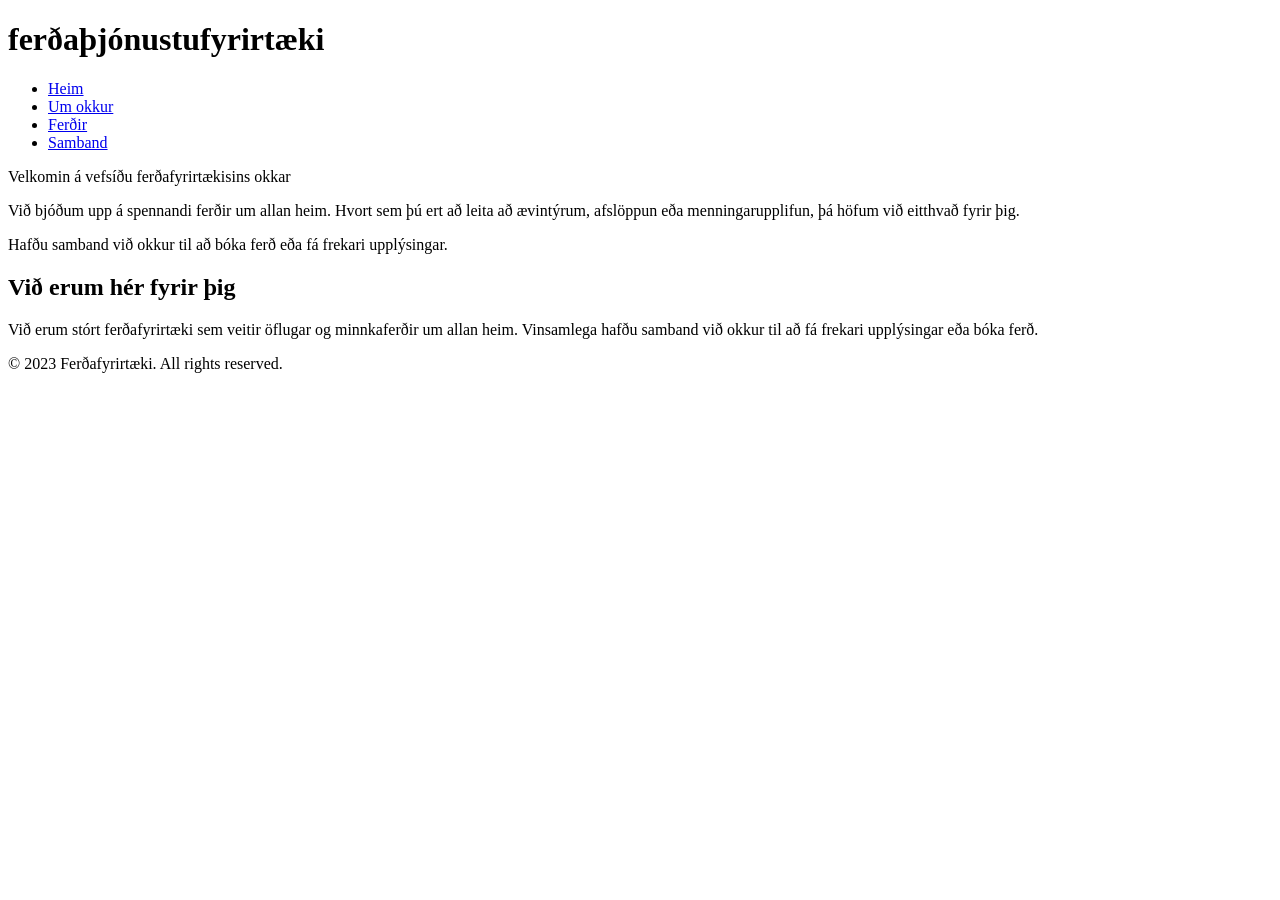
==== index.html @ 30552469 "Verkefni 1 HTML grunnur" ====
<!DOCTYPE html>
<html lang="is">
<head>
    <meta charset="UTF-8">
    <meta name="viewport" content="width=device-width, initial-scale=1.0">
    <title>verkefni1</title>
</head>
<body>
    <header>
        <h1>ferðaþjónustufyrirtæki</h1>    

<nav>
    <ul>
        <li><a href="index.html">Heim</a></li>
        <li><a href="umokkur.html">Um okkur</a></li>
        <li><a href="ferdir.html">Ferðir</a></li>
        <li><a href="samband.html">Samband</a></li>
    </ul>
</nav>      
    </header>
<main>
    <section
    <h1>Velkomin á vefsíðu ferðafyrirtækisins okkar</h1>
        <p>Við bjóðum upp á spennandi ferðir um allan heim. Hvort sem þú ert að leita að ævintýrum, afslöppun eða menningarupplifun, þá höfum við eitthvað fyrir þig.</p>
        <p>Hafðu samband við okkur til að bóka ferð eða fá frekari upplýsingar.</p>
</section> 
<section>
    <h2>Við erum hér fyrir þig</h2>
    <p>Við erum stórt ferðafyrirtæki sem veitir öflugar og minnkaferðir um allan heim. Vinsamlega hafðu samband við okkur til að fá frekari upplýsingar eða bóka ferð.</p>
</section>
</main>      
<footer>
    <p>&copy; 2023 Ferðafyrirtæki. All rights reserved.</p>
</footer>    

</body> 
</html>
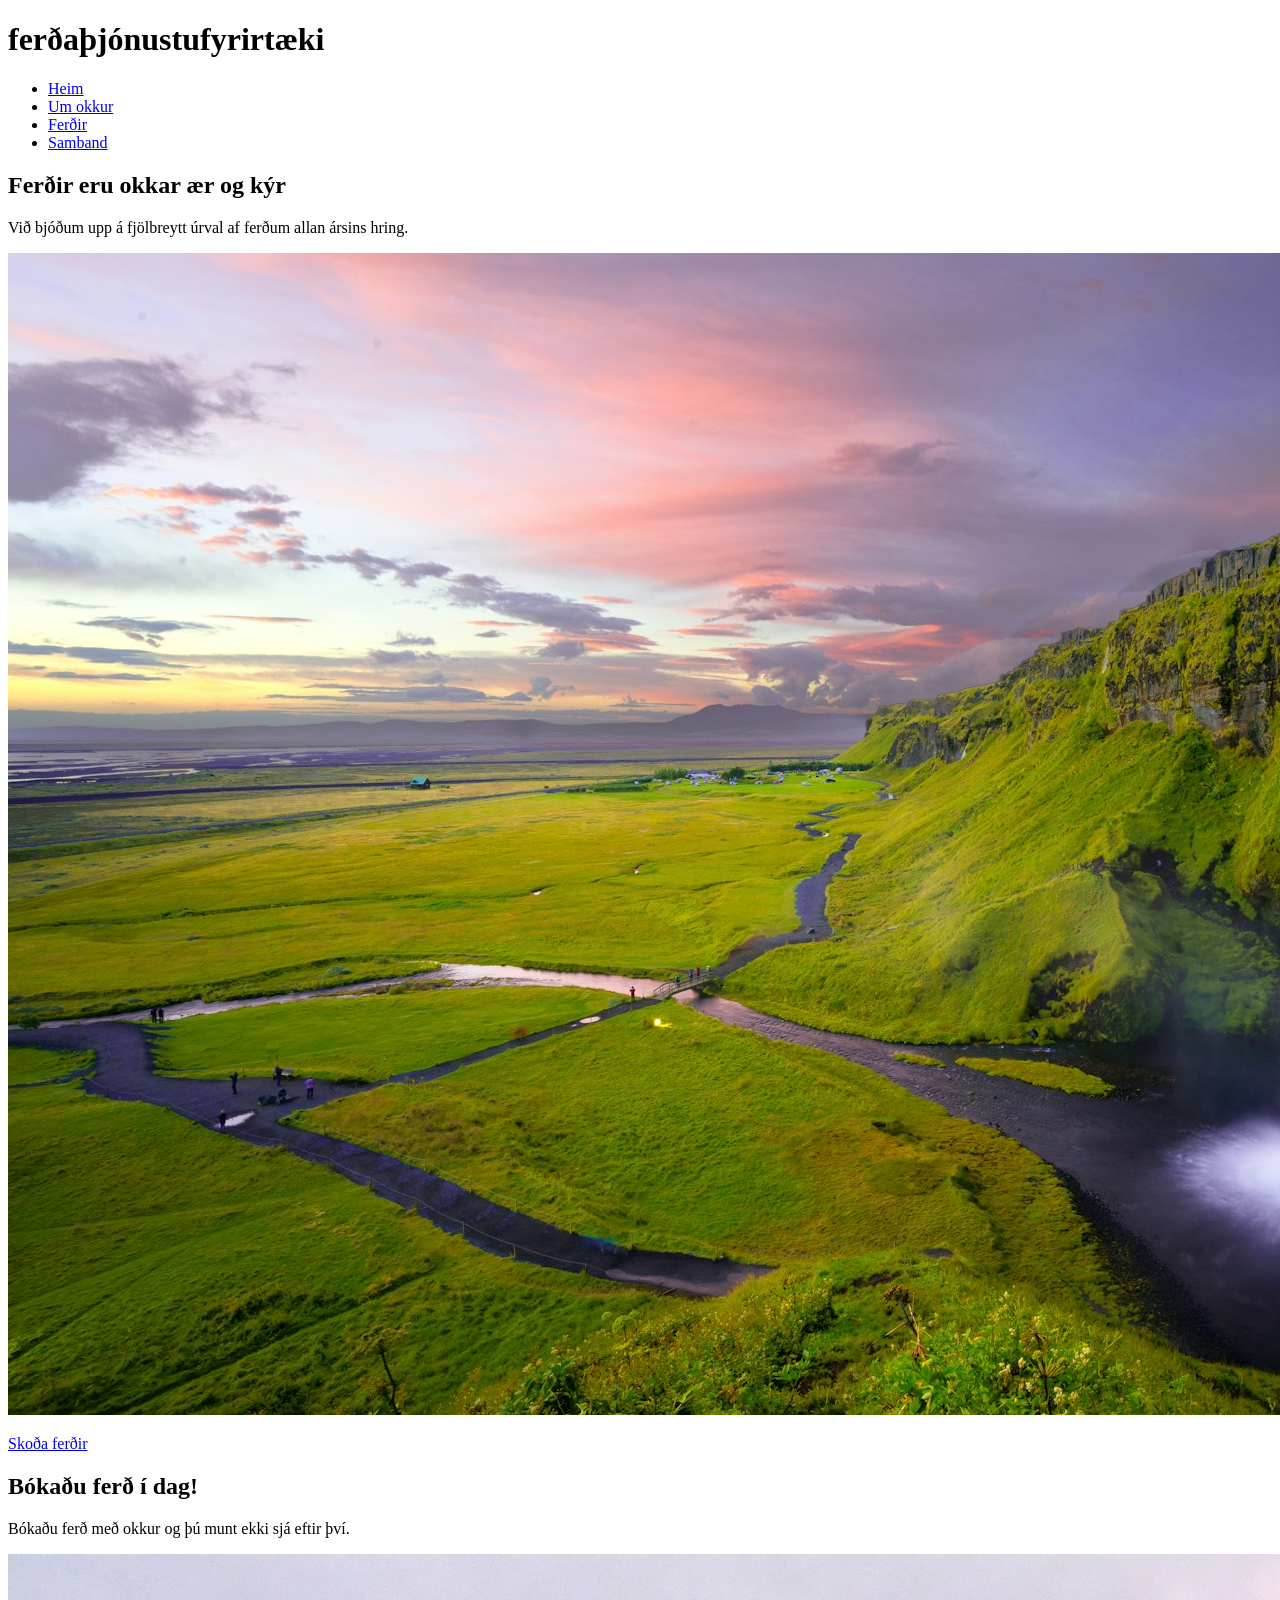
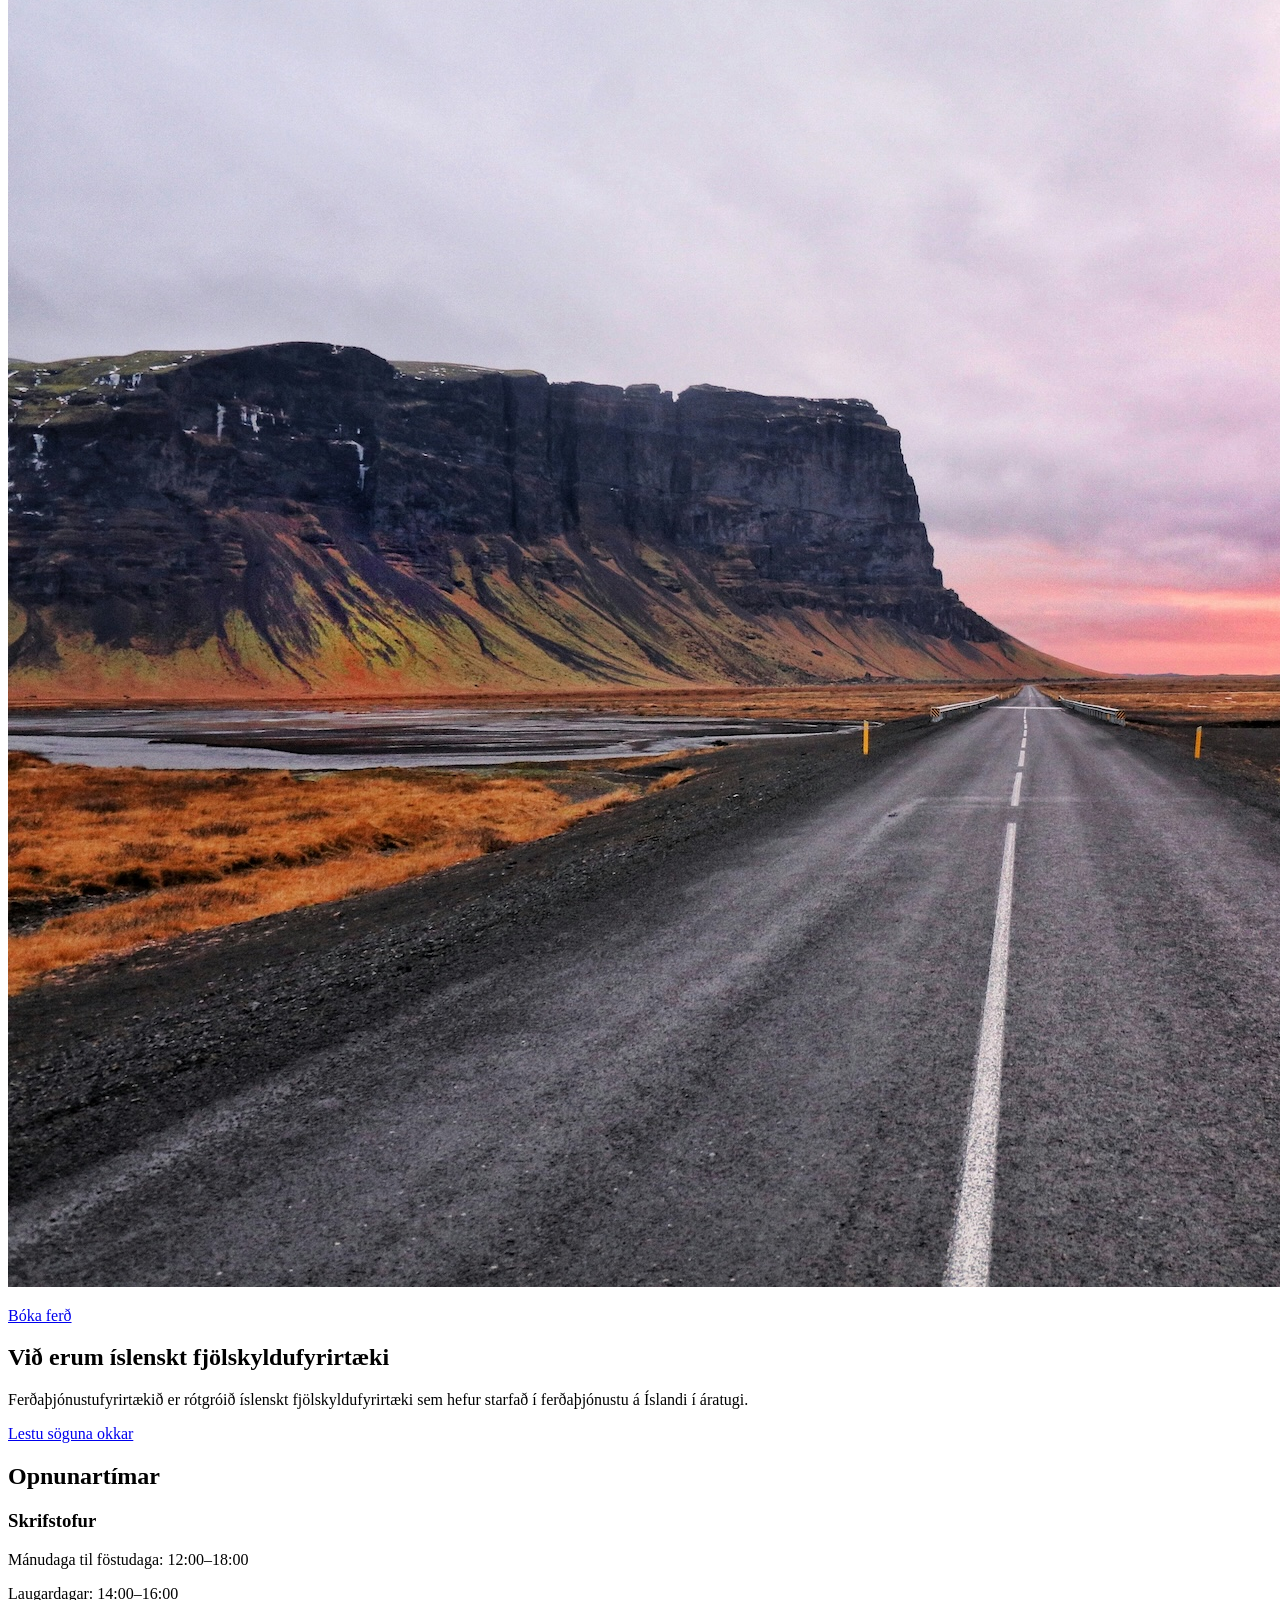
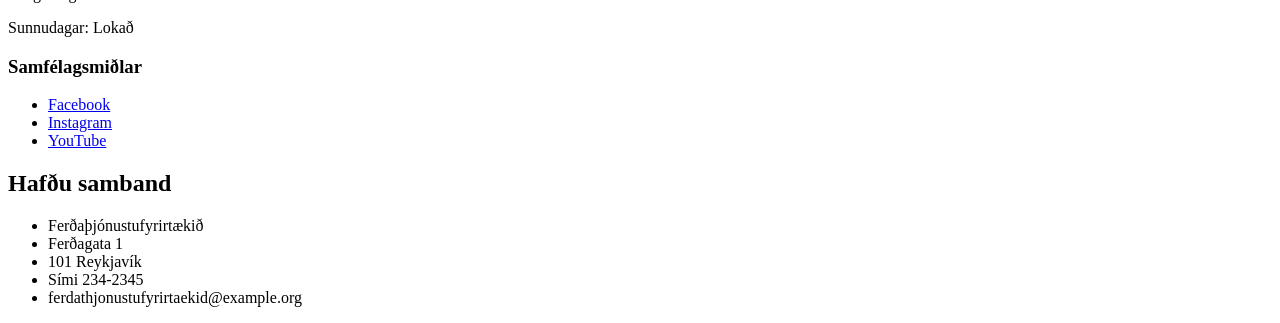
==== commit 5a992989: "Finish Verkefni 1 HTML" ====
--- a/index.html
+++ b/index.html
@@ -19,19 +19,67 @@
 </nav>      
     </header>
 <main>
-    <section
-    <h1>Velkomin á vefsíðu ferðafyrirtækisins okkar</h1>
-        <p>Við bjóðum upp á spennandi ferðir um allan heim. Hvort sem þú ert að leita að ævintýrum, afslöppun eða menningarupplifun, þá höfum við eitthvað fyrir þig.</p>
-        <p>Hafðu samband við okkur til að bóka ferð eða fá frekari upplýsingar.</p>
-</section> 
-<section>
-    <h2>Við erum hér fyrir þig</h2>
-    <p>Við erum stórt ferðafyrirtæki sem veitir öflugar og minnkaferðir um allan heim. Vinsamlega hafðu samband við okkur til að fá frekari upplýsingar eða bóka ferð.</p>
-</section>
-</main>      
+    <section>
+        <h2>Ferðir eru okkar ær og kýr</h2>
+
+        <p>Við bjóðum upp á fjölbreytt úrval af ferðum allan ársins hring.</p>
+
+        <img src="myndir/seljalandsfoss.jpg" alt="Seljalandsfoss">
+
+        <p><a href="ferdir.html">Skoða ferðir</a></p>
+    </section>
+
+    <section>
+        <h2>Bókaðu ferð í dag!</h2>
+
+        <p>Bókaðu ferð með okkur og þú munt ekki sjá eftir því.</p>
+
+        <img src="myndir/vegur.jpg" alt="Vegur">
+
+        <p><a href="samband.html">Bóka ferð</a></p>
+    </section>
+
+    <section>
+        <h2>Við erum íslenskt fjölskyldufyrirtæki</h2>
+
+        <p>
+            Ferðaþjónustufyrirtækið er rótgróið íslenskt fjölskyldufyrirtæki
+            sem hefur starfað í ferðaþjónustu á Íslandi í áratugi.
+        </p>
+
+        <p><a href="umokkur.html">Lestu söguna okkar</a></p>
+    </section>
+</main>
 <footer>
-    <p>&copy; 2023 Ferðafyrirtæki. All rights reserved.</p>
-</footer>    
+    <section>
+        <h2>Opnunartímar</h2>
+
+        <h3>Skrifstofur</h3>
+        <p>Mánudaga til föstudaga: 12:00–18:00</p>
+        <p>Laugardagar: 14:00–16:00</p>
+        <p>Sunnudagar: Lokað</p>
+    </section>
+
+    <section>
+        <h3>Samfélagsmiðlar</h3>
+        <ul>
+            <li><a href="https://www.facebook.com/HaskoliIslands/">Facebook</a></li>
+            <li><a href="https://www.instagram.com/haskoli_islands/">Instagram</a></li>
+            <li><a href="https://www.youtube.com/user/HIvarp">YouTube</a></li>
+        </ul>
+    </section>
+
+    <section>
+        <h2>Hafðu samband</h2>
+        <ul>
+            <li>Ferðaþjónustufyrirtækið</li>
+            <li>Ferðagata 1</li>
+            <li>101 Reykjavík</li>
+            <li>Sími 234-2345</li>
+            <li>ferdathjonustufyrirtaekid@example.org</li>
+        </ul>
+    </section>
+</footer>
 
 </body> 
 </html>
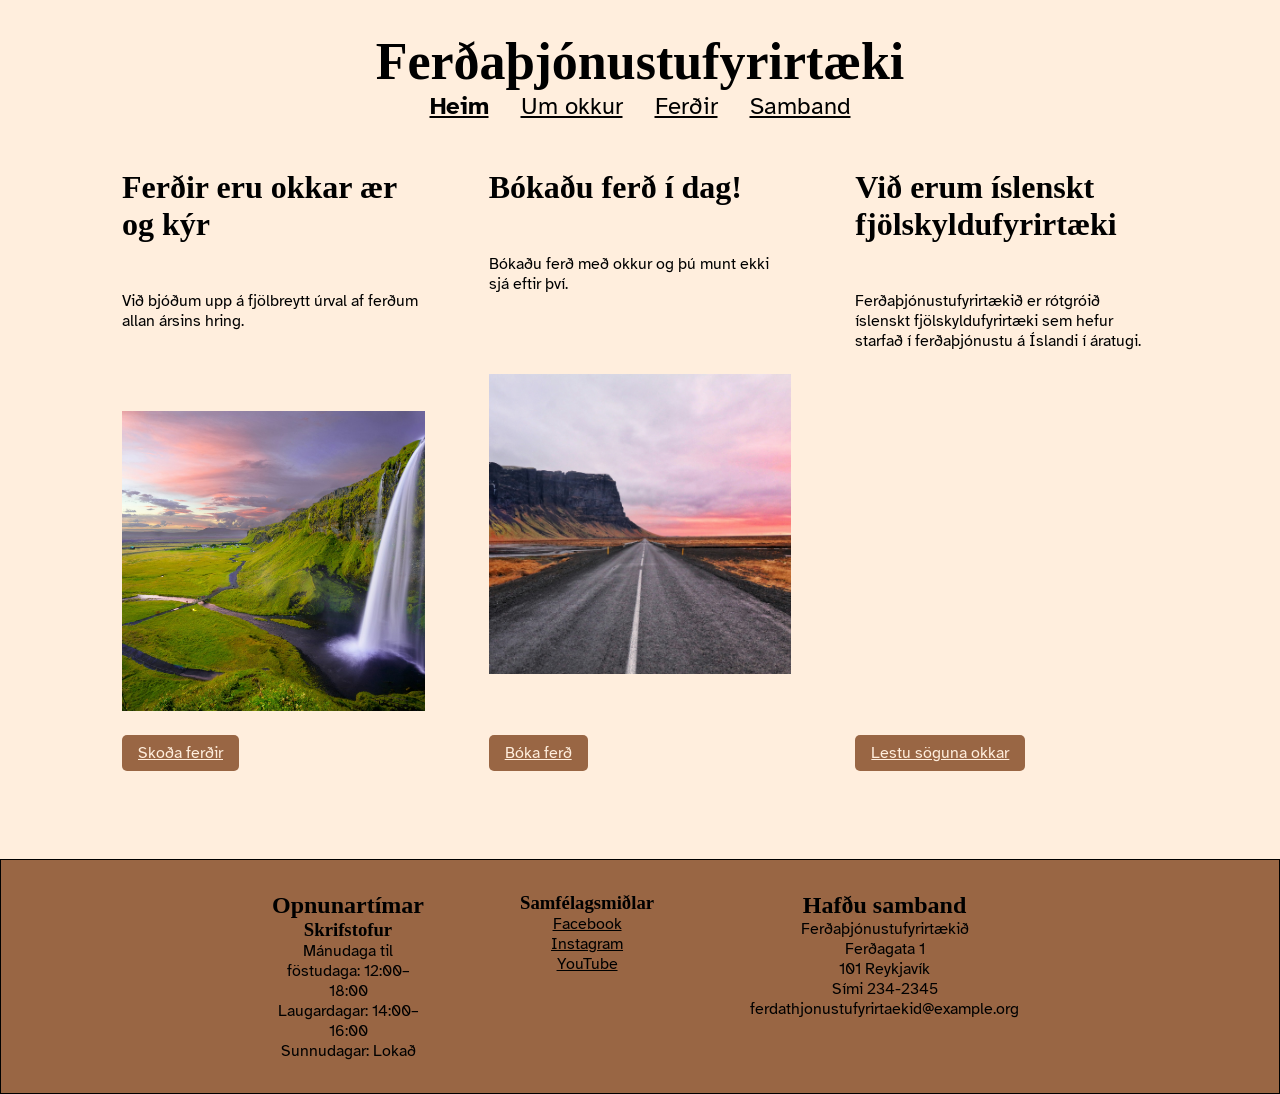
==== commit 2ee8cafb: "Finish CSS for verkefni 2" ====
--- a/index.html
+++ b/index.html
@@ -4,24 +4,29 @@
     <meta charset="UTF-8">
     <meta name="viewport" content="width=device-width, initial-scale=1.0">
     <title>verkefni1</title>
+    <link rel="stylesheet" href="styles.css">
+    <link rel="preconnect" href="https://fonts.googleapis.com">
+    <link rel="preconnect" href="https://fonts.gstatic.com" crossorigin>
+    <link href="https://fonts.googleapis.com/css2?family=Atkinson+Hyperlegible&display=swap" rel="stylesheet">
+
 </head>
 <body>
     <header>
-        <h1>ferðaþjónustufyrirtæki</h1>    
+        <h1>Ferðaþjónustufyrirtæki</h1>    
 
 <nav>
     <ul>
-        <li><a href="index.html">Heim</a></li>
+        <li><strong>Heim</strong></li>
         <li><a href="umokkur.html">Um okkur</a></li>
         <li><a href="ferdir.html">Ferðir</a></li>
         <li><a href="samband.html">Samband</a></li>
     </ul>
 </nav>      
     </header>
-<main>
-    <section>
-        <h2>Ferðir eru okkar ær og kýr</h2>
-
+<main class="cards">
+    <section class="card">
+            <h2>Ferðir eru okkar ær og kýr</h2>
+            
         <p>Við bjóðum upp á fjölbreytt úrval af ferðum allan ársins hring.</p>
 
         <img src="myndir/seljalandsfoss.jpg" alt="Seljalandsfoss">
@@ -29,7 +34,7 @@
         <p><a href="ferdir.html">Skoða ferðir</a></p>
     </section>
 
-    <section>
+    <section class="card"  >
         <h2>Bókaðu ferð í dag!</h2>
 
         <p>Bókaðu ferð með okkur og þú munt ekki sjá eftir því.</p>
@@ -39,7 +44,7 @@
         <p><a href="samband.html">Bóka ferð</a></p>
     </section>
 
-    <section>
+    <section class="card">
         <h2>Við erum íslenskt fjölskyldufyrirtæki</h2>
 
         <p>
@@ -51,6 +56,8 @@
     </section>
 </main>
 <footer>
+<div class="footer-content">
+
     <section>
         <h2>Opnunartímar</h2>
 
@@ -79,6 +86,7 @@
             <li>ferdathjonustufyrirtaekid@example.org</li>
         </ul>
     </section>
+</div>
 </footer>
 
 </body> 
--- a/styles.css
+++ b/styles.css
@@ -0,0 +1,320 @@
+/**
+ * CSS fyrir sýnilausn á verkefni 2.
+ * Heldur einfalt en notar grunn CSS og flexbox.
+ * _Ekki_ skalanlegt.
+ */
+
+/**
+ * Fjarlægja gefið margin og padding af öllu.
+ */
+* {
+  margin: 0;
+  padding: 0;
+}
+
+/**
+ * Setja border-box á öll element
+ * => reiknum stærð box sem width + margin
+ * padding + border ekki inní því.
+ */
+html {
+  box-sizing: border-box;
+}
+
+*,
+*:before,
+*:after {
+  box-sizing: inherit;
+}
+
+/**
+ * Hjálpar class sem felur sjónrænt það sem
+ * skjálesarar lesa.
+ */
+.sr-only:not(:focus):not(:active) {
+  clip-path: inset(50%);
+  height: 1px;
+  overflow: hidden;
+  position: absolute;
+  white-space: nowrap;
+  width: 1px;
+}
+
+/** Letur **/
+
+h1,
+h2,
+h3 {
+    font-family: Georgia, serif;
+}
+
+/**
+ * Lætur myndir aldrei taka meira pláss en
+ * foreldri skilgreinir.
+ */
+img {
+  max-width: 100%;
+}
+
+/**
+ * Litur á hlekkjum erfist frá foreldri
+ */
+a {
+  color: inherit;
+}
+
+/**
+ * Leturstærð erfist frá foreldri í form elements.
+ */
+input,
+button,
+select {
+  font-size: inherit;
+}
+
+body {  
+  font-family: "Atkinson Hyperlegible", sans-serif;
+  font-size: 16px;
+  background-color: #ffeedd;
+  color: #000000;
+}
+
+header { 
+  padding: 2rem;
+  text-align: center; 
+}
+
+nav ul { 
+  display: flex;
+  justify-content: center;
+  gap: 2rem;
+  list-style: none;  
+  flex-wrap: wrap;
+
+}
+
+nav a[aria-current="page"] {
+    font-weight: bold; 
+
+}
+
+nav {
+    font-size: 1.5rem;
+    position: sticky;
+    top: 0;
+    background-color: #ffeedd;
+}
+
+nav a:hover,
+nav a:focus {
+    text-decoration: underline;
+}
+
+nav strong {
+    text-decoration: underline;
+}
+
+main { 
+  max-width: 1100px;
+  margin: 0 auto;
+  padding: 0 1rem;
+}
+
+
+header h1 {
+    font-size: 3.25rem;
+}
+
+footer { 
+  text-align: center; 
+  padding: 0;
+  margin-top: 2rem;
+  background-color: #996644;
+  border: 1px solid;  
+  display: flex;
+  gap: 2rem;
+  flex: 1;
+  justify-content: center;
+
+}
+
+.footer-content section {
+  flex: 1;
+  padding: 2rem;
+
+}
+
+.footer-content {
+    display: flex;
+    gap: 2rem;
+    max-width: 800px;
+}
+
+footer ul { 
+  list-style: none;
+  padding: 0;
+
+}
+
+
+.card { 
+  display: flex;
+  flex-direction: column;
+  flex: 1; 
+  padding: 1rem;
+  gap: 2rem;
+
+}
+
+.card img {
+  width: 100%;
+  height: 300px;
+  object-fit: cover;
+}
+
+.card p:last-child {
+  margin-top: auto;
+}
+
+
+.cards  {
+  display: flex;
+  gap: 2rem;
+
+}
+
+
+table {
+  width: 100%;
+  border-spacing: 0;
+
+}
+
+
+form { 
+  width: 50%;
+} 
+
+fieldset { 
+  padding: 1rem;
+  margin-bottom: 3rem;
+}
+
+input, 
+select,
+textarea {
+    width: 100%;
+    padding: 0.5rem;
+    margin-bottom: 2rem;
+    
+}
+
+input[type=radio],
+input[type=checkbox] {
+  width: auto;
+  margin-bottom: 0rem;
+
+}
+
+label { 
+  display: block;
+  margin-bottom: 0.25rem;
+}
+
+
+button {
+  padding: 0.5rem 1rem;
+  background-color: #000000;
+  color: #ffffff;
+  border-radius: 5px;
+  font-size: 1rem;
+}
+
+main > h1 {
+    margin-bottom: 2rem;
+}
+
+main h2,
+main h3 {
+    margin-bottom: 1rem;
+}
+
+main section p {
+    margin-bottom: 3rem;
+}
+
+main li {
+    margin-bottom: 1rem;
+}
+
+th {
+    font-weight: bold;
+}
+
+th,
+td {
+    border: 1px solid;
+    padding: 0.5rem;
+    text-align: left;
+}
+
+tbody tr:nth-child(even) {
+    background-color: #eebb99;
+}
+
+form {
+    max-width: 700px;
+    margin: 0 auto;
+}
+
+
+.card a {
+    background-color: #996644;
+    color: #ffeedd;
+    padding: 0.5rem 1rem;
+    border-radius: 5px;
+    font-size: 1rem;
+}
+
+.card h2 {
+  font-size: 2rem;
+  font-weight: bold;
+  text-align: left;
+}
+
+legend {
+  font-size: 1.5rem;
+  font-weight: bold;  
+  text-align: left;
+}
+
+.about-text {
+  flex: 1;
+
+}
+
+.about:first-of-type {
+  display: flex;
+  gap: 2rem;
+}
+
+.about img {
+  flex: 1;
+  width: 50%;
+}
+
+.trips .about-text {
+  display: flex;
+  gap: 2rem;
+
+}
+
+.trips {
+  list-style: none;
+  display: flex;
+  flex-wrap: wrap;
+}
+
+.trips > li {
+  width: 24%;
+}
